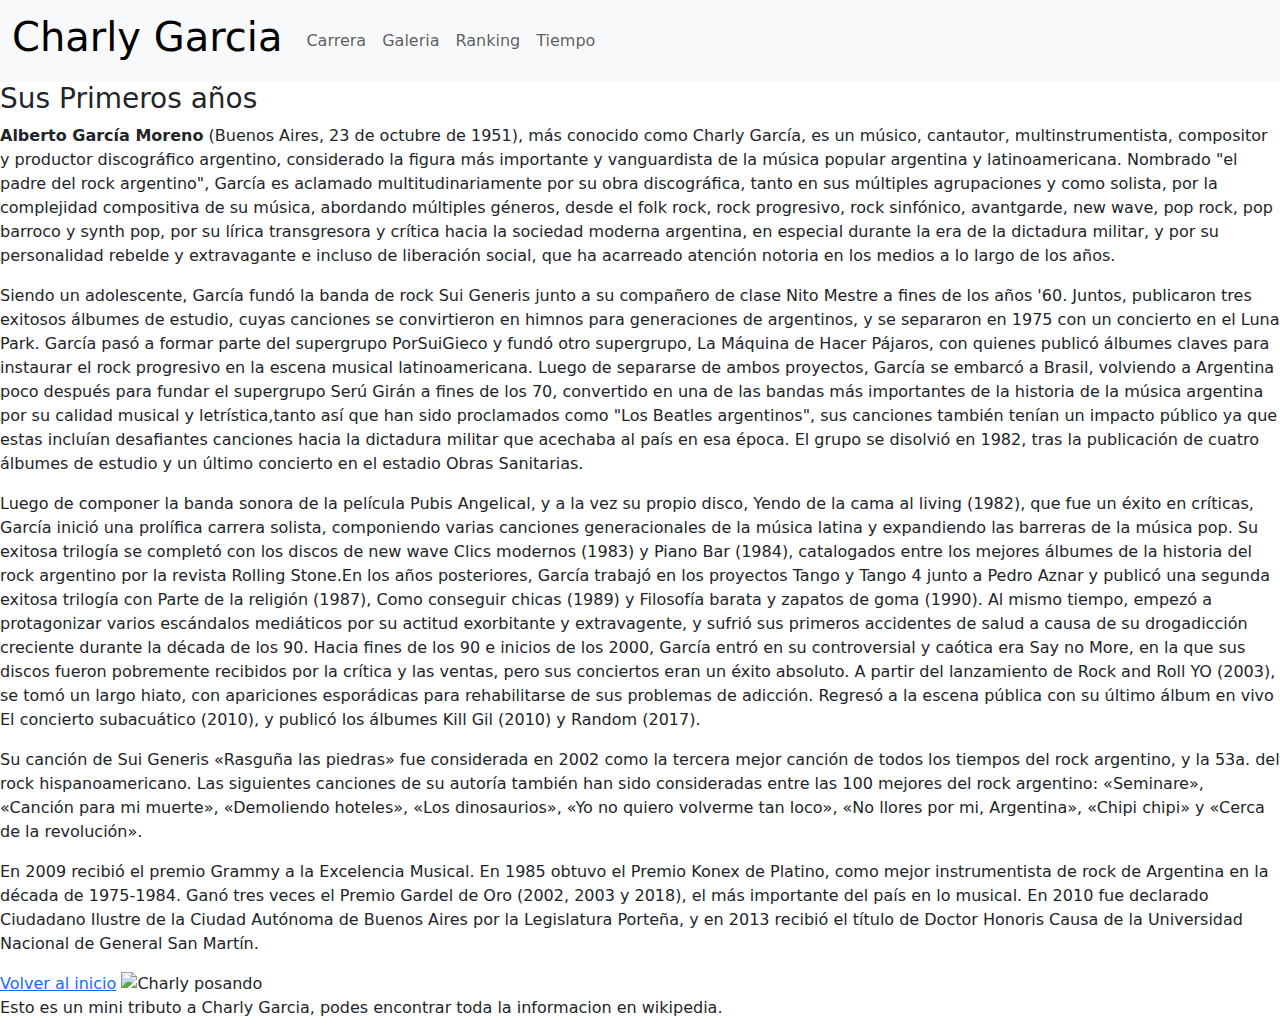
==== index.html @ 392cd08a "Proyecto en curso" ====
<!DOCTYPE html>
<html lang="en">

<head>
    <meta charset="UTF-8">
    <meta name="viewport" content="width=device-width, initial-scale=1.0">
    <meta http-equiv="X-UA-Compatible" content="IE-edge">
    <link rel="stylesheet" href="/preentregables/style/style.css">
    <link href="https://cdn.jsdelivr.net/npm/bootstrap@5.3.3/dist/css/bootstrap.min.css" rel="stylesheet"
        integrity="sha384-QWTKZyjpPEjISv5WaRU9OFeRpok6YctnYmDr5pNlyT2bRjXh0JMhjY6hW+ALEwIH" crossorigin="anonymous">
    <title>¿Idolo o que?</title>
</head>

<body>
    <header>
        <nav class="navbar navbar-expand-lg bg-body-tertiary">
            <div class="container-fluid">
                <a class="navbar-brand" href="/index.html"><h1>Charly Garcia</h1></a>
                <button class="navbar-toggler" type="button" data-bs-toggle="collapse"
                    data-bs-target="#navbarSupportedContent" aria-controls="navbarSupportedContent"
                    aria-expanded="false" aria-label="Toggle navigation">
                    <span class="navbar-toggler-icon"></span>
                </button>
                <div class="collapse navbar-collapse" id="navbarSupportedContent">
                    <ul class="navbar-nav me-auto mb-2 mb-lg-0">
                        <li class="nav-item">
                            <a class="nav-link" href="/Carrera.html">Carrera</a>
                        </li>
                        <li class="nav-item">
                            <a class="nav-link" href="/Galeria.html">Galeria</a>
                        </li>
                        <li class="nav-item">
                            <a class="nav-link" href="/Ranking.html">Ranking</a>
                        </li>
                        <li class="nav-item">
                            <a class="nav-link" href="/Tiempo.html">Tiempo</a>
                        </li>
                </div>
            </div>
        </nav>
    </header>
    <main>
        <section>
            <h3 id="Primeros">Sus Primeros años</h3>
            <p><strong>Alberto García Moreno</strong> (Buenos Aires, 23 de octubre de 1951), más conocido como Charly
                García, es
                un músico, cantautor,
                multinstrumentista, compositor y productor discográfico argentino, considerado la figura más importante
                y vanguardista de la música popular argentina y latinoamericana.
                ​ Nombrado "el padre del rock argentino", García es aclamado multitudinariamente por su obra
                discográfica, tanto en sus múltiples agrupaciones y como solista,
                por la complejidad compositiva de su música, abordando múltiples géneros, desde el folk rock, rock
                progresivo, rock sinfónico,
                avantgarde, new wave, pop rock, pop barroco y synth pop, por su lírica transgresora y crítica hacia la
                sociedad moderna argentina, en especial durante la era de la dictadura militar, y por su personalidad
                rebelde y extravagante e incluso de liberación social, que ha acarreado atención notoria en los medios a
                lo largo de los años.</p>
            <p>Siendo un adolescente, García fundó la banda de rock Sui Generis junto a su compañero de clase Nito
                Mestre a fines de los años '60. Juntos, publicaron tres exitosos álbumes de estudio, cuyas canciones se
                convirtieron en himnos para generaciones de argentinos, y se separaron en 1975 con un concierto en el
                Luna Park. García pasó a formar parte del supergrupo PorSuiGieco y fundó otro supergrupo, La Máquina de
                Hacer Pájaros, con quienes publicó álbumes claves para instaurar el rock progresivo en la escena musical
                latinoamericana. Luego de separarse de ambos proyectos, García se embarcó a Brasil, volviendo a
                Argentina poco después para fundar el supergrupo Serú Girán a fines de los 70, convertido en una de las
                bandas más importantes de la historia de la música argentina por su calidad musical y letrística,tanto
                así que han sido proclamados como "Los Beatles argentinos", sus canciones también tenían un impacto
                público ya que estas incluían desafiantes canciones hacia la dictadura militar que acechaba al país en
                esa época. El grupo se disolvió en 1982, tras la publicación de cuatro álbumes de estudio y un último
                concierto en el estadio Obras Sanitarias.</p>
            <p>Luego de componer la banda sonora de la película Pubis Angelical, y a la vez su propio disco, Yendo de la
                cama al living (1982), que fue un éxito en críticas, García inició una prolífica carrera solista,
                componiendo varias canciones generacionales de la música latina y expandiendo las barreras de la música
                pop. Su exitosa trilogía se completó con los discos de new wave Clics modernos (1983) y Piano Bar
                (1984), catalogados entre los mejores álbumes de la historia del rock argentino por la revista Rolling
                Stone.​En los años posteriores, García trabajó en los proyectos Tango y Tango 4 junto a Pedro Aznar y
                publicó una segunda exitosa trilogía con Parte de la religión (1987), Como conseguir chicas (1989) y
                Filosofía barata y zapatos de goma (1990). Al mismo tiempo, empezó a protagonizar varios escándalos
                mediáticos por su actitud exorbitante y extravagente, y sufrió sus primeros accidentes de salud a causa
                de su drogadicción creciente durante la década de los 90. Hacia fines de los 90 e inicios de los 2000,
                García entró en su controversial y caótica era Say no More, en la que sus discos fueron pobremente
                recibidos por la crítica y las ventas, pero sus conciertos eran un éxito absoluto. A partir del
                lanzamiento de Rock and Roll YO (2003), se tomó un largo hiato, con apariciones esporádicas para
                rehabilitarse de sus problemas de adicción. Regresó a la escena pública con su último álbum en vivo El
                concierto subacuático (2010), y publicó los álbumes Kill Gil (2010) y Random (2017).
            </p>
            <p>Su canción de Sui Generis «Rasguña las piedras» fue considerada en 2002 como la tercera mejor canción de
                todos los tiempos del rock argentino, y la 53a. del rock hispanoamericano. Las siguientes canciones de
                su autoría también han sido consideradas entre las 100 mejores del rock argentino: «Seminare», «Canción
                para mi muerte», «Demoliendo hoteles», «Los dinosaurios», «Yo no quiero volverme tan loco», «No llores
                por mi, Argentina», «Chipi chipi» y «Cerca de la revolución».
            </p>
            <p>En 2009 recibió el premio Grammy a la Excelencia Musical. En 1985 obtuvo el Premio Konex de Platino,
                como mejor instrumentista de rock de Argentina en la década de 1975-1984. Ganó tres veces el Premio
                Gardel de Oro (2002, 2003 y 2018), el más importante del país en lo musical. En 2010 fue declarado
                Ciudadano Ilustre de la Ciudad Autónoma de Buenos Aires por la Legislatura Porteña,​ y en 2013 recibió
                el título de Doctor Honoris Causa de la Universidad Nacional de General San Martín.
            </p>
            <a href="#Idolo">Volver al inicio</a>
            <img src="/preentregables/images/1.webp" alt="Charly posando">
        </section>
    </main>
    <footer>
        <p>Esto es un mini tributo a Charly Garcia, podes encontrar toda la informacion en wikipedia.</p>
    </footer>

</body>

</html>
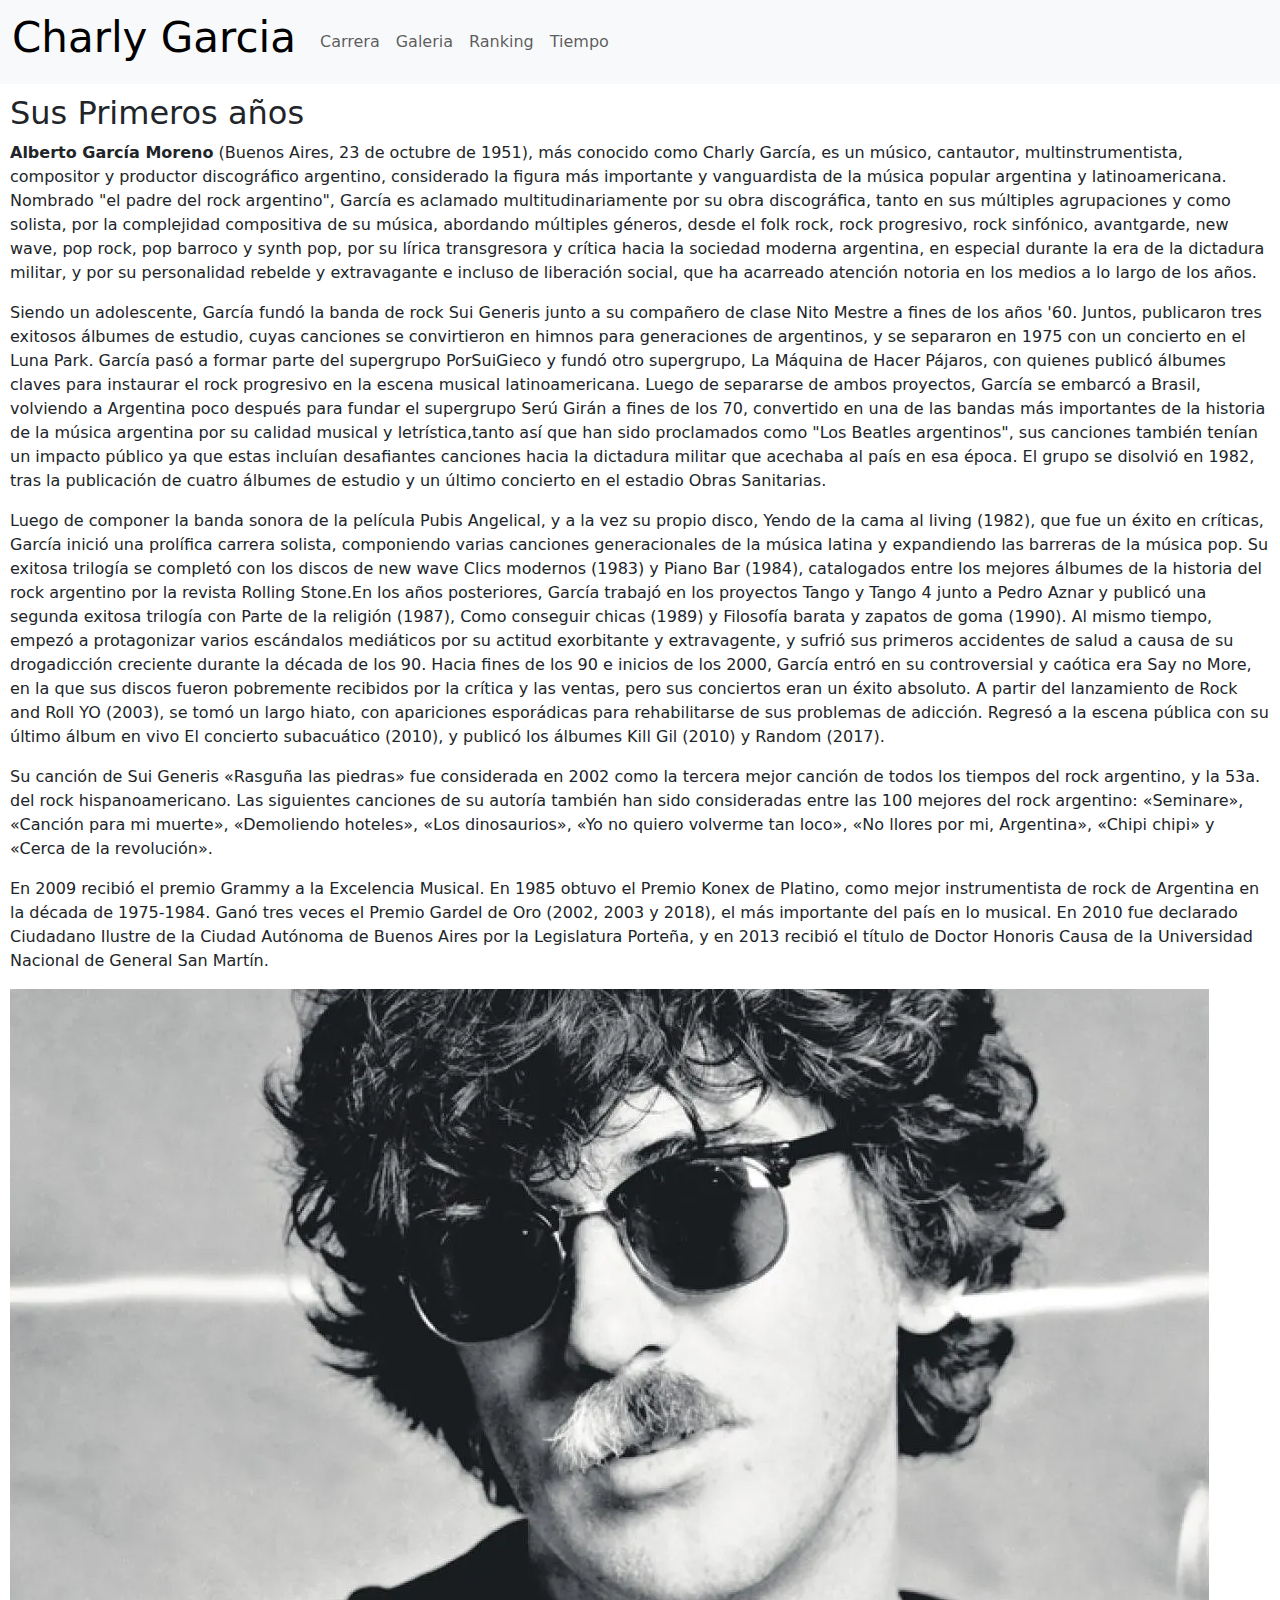
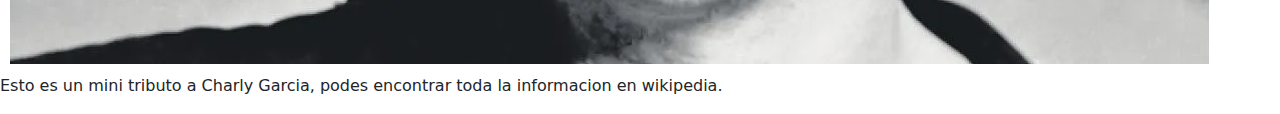
==== commit c86cc885: "se realizaron cambios para mejorar el codigo" ====
--- a/index.html
+++ b/index.html
@@ -5,7 +5,7 @@
     <meta charset="UTF-8">
     <meta name="viewport" content="width=device-width, initial-scale=1.0">
     <meta http-equiv="X-UA-Compatible" content="IE-edge">
-    <link rel="stylesheet" href="/preentregables/style/style.css">
+    <link rel="stylesheet" href="/style/style.css">
     <link href="https://cdn.jsdelivr.net/npm/bootstrap@5.3.3/dist/css/bootstrap.min.css" rel="stylesheet"
         integrity="sha384-QWTKZyjpPEjISv5WaRU9OFeRpok6YctnYmDr5pNlyT2bRjXh0JMhjY6hW+ALEwIH" crossorigin="anonymous">
     <title>¿Idolo o que?</title>
@@ -15,7 +15,9 @@
     <header>
         <nav class="navbar navbar-expand-lg bg-body-tertiary">
             <div class="container-fluid">
-                <a class="navbar-brand" href="/index.html"><h1>Charly Garcia</h1></a>
+                <a class="navbar-brand" href="/index.html">
+                    <h1 class="titulo">Charly Garcia</h1>
+                </a>
                 <button class="navbar-toggler" type="button" data-bs-toggle="collapse"
                     data-bs-target="#navbarSupportedContent" aria-controls="navbarSupportedContent"
                     aria-expanded="false" aria-label="Toggle navigation">
@@ -39,9 +41,9 @@
             </div>
         </nav>
     </header>
-    <main>
+    <main class="main">
         <section>
-            <h3 id="Primeros">Sus Primeros años</h3>
+            <h2 id="Primeros">Sus Primeros años</h2>
             <p><strong>Alberto García Moreno</strong> (Buenos Aires, 23 de octubre de 1951), más conocido como Charly
                 García, es
                 un músico, cantautor,
@@ -95,8 +97,7 @@
                 Ciudadano Ilustre de la Ciudad Autónoma de Buenos Aires por la Legislatura Porteña,​ y en 2013 recibió
                 el título de Doctor Honoris Causa de la Universidad Nacional de General San Martín.
             </p>
-            <a href="#Idolo">Volver al inicio</a>
-            <img src="/preentregables/images/1.webp" alt="Charly posando">
+            <img src="/images/1.webp" alt="Charly posando">
         </section>
     </main>
     <footer>
--- a/style/style.css
+++ b/style/style.css
@@ -0,0 +1,19 @@
+.titulo {
+    font-size: 42px;
+    text-decoration: none;
+}
+.footer {
+    gap: 10px;
+}
+
+.main {
+    padding: 10px;
+}
+
+.images {
+    display: grid;
+    grid-template-columns: repeat(2, 1fr);
+    grid-template-rows:repeat(4, 25vh);
+    gap: 2px;
+    object-fit: contain;
+}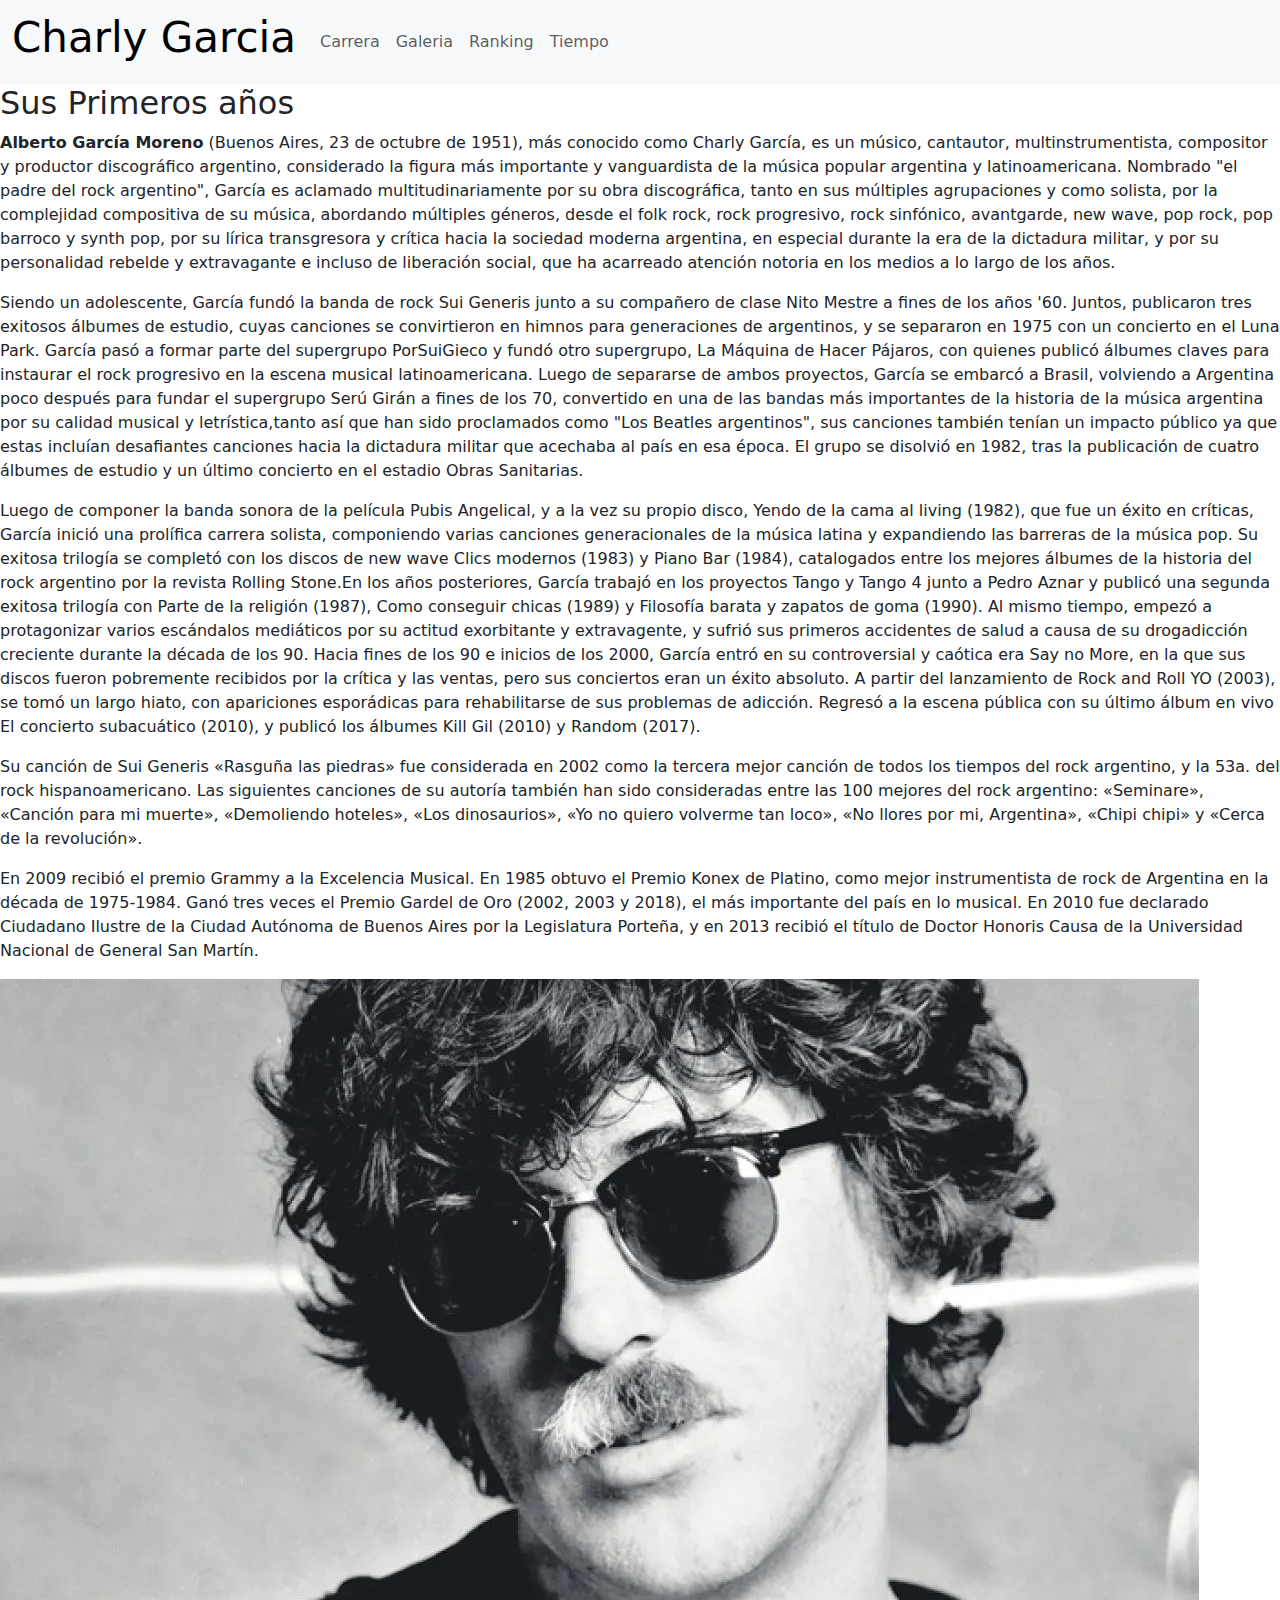
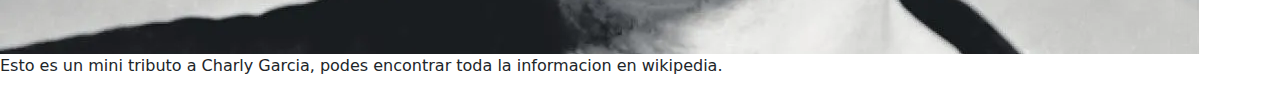
==== commit 71c26b8c: "Add files via upload" ====
--- a/index.html
+++ b/index.html
@@ -1,109 +1,153 @@
-<!DOCTYPE html>
-<html lang="en">
-
-<head>
-    <meta charset="UTF-8">
-    <meta name="viewport" content="width=device-width, initial-scale=1.0">
-    <meta http-equiv="X-UA-Compatible" content="IE-edge">
-    <link rel="stylesheet" href="/style/style.css">
-    <link href="https://cdn.jsdelivr.net/npm/bootstrap@5.3.3/dist/css/bootstrap.min.css" rel="stylesheet"
-        integrity="sha384-QWTKZyjpPEjISv5WaRU9OFeRpok6YctnYmDr5pNlyT2bRjXh0JMhjY6hW+ALEwIH" crossorigin="anonymous">
-    <title>¿Idolo o que?</title>
-</head>
-
-<body>
-    <header>
-        <nav class="navbar navbar-expand-lg bg-body-tertiary">
-            <div class="container-fluid">
-                <a class="navbar-brand" href="/index.html">
-                    <h1 class="titulo">Charly Garcia</h1>
-                </a>
-                <button class="navbar-toggler" type="button" data-bs-toggle="collapse"
-                    data-bs-target="#navbarSupportedContent" aria-controls="navbarSupportedContent"
-                    aria-expanded="false" aria-label="Toggle navigation">
-                    <span class="navbar-toggler-icon"></span>
-                </button>
-                <div class="collapse navbar-collapse" id="navbarSupportedContent">
-                    <ul class="navbar-nav me-auto mb-2 mb-lg-0">
-                        <li class="nav-item">
-                            <a class="nav-link" href="/Carrera.html">Carrera</a>
-                        </li>
-                        <li class="nav-item">
-                            <a class="nav-link" href="/Galeria.html">Galeria</a>
-                        </li>
-                        <li class="nav-item">
-                            <a class="nav-link" href="/Ranking.html">Ranking</a>
-                        </li>
-                        <li class="nav-item">
-                            <a class="nav-link" href="/Tiempo.html">Tiempo</a>
-                        </li>
-                </div>
-            </div>
-        </nav>
-    </header>
-    <main class="main">
-        <section>
-            <h2 id="Primeros">Sus Primeros años</h2>
-            <p><strong>Alberto García Moreno</strong> (Buenos Aires, 23 de octubre de 1951), más conocido como Charly
-                García, es
-                un músico, cantautor,
-                multinstrumentista, compositor y productor discográfico argentino, considerado la figura más importante
-                y vanguardista de la música popular argentina y latinoamericana.
-                ​ Nombrado "el padre del rock argentino", García es aclamado multitudinariamente por su obra
-                discográfica, tanto en sus múltiples agrupaciones y como solista,
-                por la complejidad compositiva de su música, abordando múltiples géneros, desde el folk rock, rock
-                progresivo, rock sinfónico,
-                avantgarde, new wave, pop rock, pop barroco y synth pop, por su lírica transgresora y crítica hacia la
-                sociedad moderna argentina, en especial durante la era de la dictadura militar, y por su personalidad
-                rebelde y extravagante e incluso de liberación social, que ha acarreado atención notoria en los medios a
-                lo largo de los años.</p>
-            <p>Siendo un adolescente, García fundó la banda de rock Sui Generis junto a su compañero de clase Nito
-                Mestre a fines de los años '60. Juntos, publicaron tres exitosos álbumes de estudio, cuyas canciones se
-                convirtieron en himnos para generaciones de argentinos, y se separaron en 1975 con un concierto en el
-                Luna Park. García pasó a formar parte del supergrupo PorSuiGieco y fundó otro supergrupo, La Máquina de
-                Hacer Pájaros, con quienes publicó álbumes claves para instaurar el rock progresivo en la escena musical
-                latinoamericana. Luego de separarse de ambos proyectos, García se embarcó a Brasil, volviendo a
-                Argentina poco después para fundar el supergrupo Serú Girán a fines de los 70, convertido en una de las
-                bandas más importantes de la historia de la música argentina por su calidad musical y letrística,tanto
-                así que han sido proclamados como "Los Beatles argentinos", sus canciones también tenían un impacto
-                público ya que estas incluían desafiantes canciones hacia la dictadura militar que acechaba al país en
-                esa época. El grupo se disolvió en 1982, tras la publicación de cuatro álbumes de estudio y un último
-                concierto en el estadio Obras Sanitarias.</p>
-            <p>Luego de componer la banda sonora de la película Pubis Angelical, y a la vez su propio disco, Yendo de la
-                cama al living (1982), que fue un éxito en críticas, García inició una prolífica carrera solista,
-                componiendo varias canciones generacionales de la música latina y expandiendo las barreras de la música
-                pop. Su exitosa trilogía se completó con los discos de new wave Clics modernos (1983) y Piano Bar
-                (1984), catalogados entre los mejores álbumes de la historia del rock argentino por la revista Rolling
-                Stone.​En los años posteriores, García trabajó en los proyectos Tango y Tango 4 junto a Pedro Aznar y
-                publicó una segunda exitosa trilogía con Parte de la religión (1987), Como conseguir chicas (1989) y
-                Filosofía barata y zapatos de goma (1990). Al mismo tiempo, empezó a protagonizar varios escándalos
-                mediáticos por su actitud exorbitante y extravagente, y sufrió sus primeros accidentes de salud a causa
-                de su drogadicción creciente durante la década de los 90. Hacia fines de los 90 e inicios de los 2000,
-                García entró en su controversial y caótica era Say no More, en la que sus discos fueron pobremente
-                recibidos por la crítica y las ventas, pero sus conciertos eran un éxito absoluto. A partir del
-                lanzamiento de Rock and Roll YO (2003), se tomó un largo hiato, con apariciones esporádicas para
-                rehabilitarse de sus problemas de adicción. Regresó a la escena pública con su último álbum en vivo El
-                concierto subacuático (2010), y publicó los álbumes Kill Gil (2010) y Random (2017).
-            </p>
-            <p>Su canción de Sui Generis «Rasguña las piedras» fue considerada en 2002 como la tercera mejor canción de
-                todos los tiempos del rock argentino, y la 53a. del rock hispanoamericano. Las siguientes canciones de
-                su autoría también han sido consideradas entre las 100 mejores del rock argentino: «Seminare», «Canción
-                para mi muerte», «Demoliendo hoteles», «Los dinosaurios», «Yo no quiero volverme tan loco», «No llores
-                por mi, Argentina», «Chipi chipi» y «Cerca de la revolución».
-            </p>
-            <p>En 2009 recibió el premio Grammy a la Excelencia Musical. En 1985 obtuvo el Premio Konex de Platino,
-                como mejor instrumentista de rock de Argentina en la década de 1975-1984. Ganó tres veces el Premio
-                Gardel de Oro (2002, 2003 y 2018), el más importante del país en lo musical. En 2010 fue declarado
-                Ciudadano Ilustre de la Ciudad Autónoma de Buenos Aires por la Legislatura Porteña,​ y en 2013 recibió
-                el título de Doctor Honoris Causa de la Universidad Nacional de General San Martín.
-            </p>
-            <img src="/images/1.webp" alt="Charly posando">
-        </section>
-    </main>
-    <footer>
-        <p>Esto es un mini tributo a Charly Garcia, podes encontrar toda la informacion en wikipedia.</p>
-    </footer>
-
-</body>
-
+<!DOCTYPE html>
+<html lang="en">
+
+<head>
+    <meta charset="UTF-8">
+    <meta name="viewport" content="width=device-width, initial-scale=1.0">
+    <meta http-equiv="X-UA-Compatible" content="IE-edge">
+    <link href="https://cdn.jsdelivr.net/npm/bootstrap@5.3.3/dist/css/bootstrap.min.css" rel="stylesheet"
+        integrity="sha384-QWTKZyjpPEjISv5WaRU9OFeRpok6YctnYmDr5pNlyT2bRjXh0JMhjY6hW+ALEwIH" crossorigin="anonymous">
+    <link rel="stylesheet" href="/style/style.css">
+    <title>¿Idolo o que?</title>
+</head>
+
+<body>
+    <header>
+        <nav id="nav" class="navbar navbar-expand-lg bg-body-tertiary">
+            <div class="container-fluid">
+                <a class="navbar-brand" href="/index.html">
+                    <h1 class="titulo">Charly Garcia</h1>
+                </a>
+                <button class="navbar-toggler" type="button" data-bs-toggle="collapse"
+                    data-bs-target="#navbarSupportedContent" aria-controls="navbarSupportedContent"
+                    aria-expanded="false" aria-label="Toggle navigation">
+                    <span class="navbar-toggler-icon"></span>
+                </button>
+                <div class="collapse navbar-collapse" id="navbarSupportedContent">
+                    <ul class="navbar-nav me-auto mb-2 mb-lg-0">
+                        <li class="nav-item">
+                            <a class="nav-link" href="/html/Carrera.html">Carrera</a>
+                        </li>
+                        <li class="nav-item">
+                            <a class="nav-link" href="/html/Galeria.html">Galeria</a>
+                        </li>
+                        <li class="nav-item">
+                            <a class="nav-link" href="/html/Ranking.html">Ranking</a>
+                        </li>
+                        <li class="nav-item">
+                            <a class="nav-link" href="/html/Tiempo.html">Tiempo</a>
+                        </li>
+                </div>
+            </div>
+        </nav>
+    </header>
+    <main>
+        <section>
+            <div>
+                <article>
+                    <h2 id="Primeros">Sus Primeros años</h2>
+                    <p><strong>Alberto García Moreno</strong> (Buenos Aires, 23 de octubre de 1951), más conocido como
+                        Charly
+                        García, es
+                        un músico, cantautor,
+                        multinstrumentista, compositor y productor discográfico argentino, considerado la figura más
+                        importante
+                        y vanguardista de la música popular argentina y latinoamericana.
+                        ​ Nombrado "el padre del rock argentino", García es aclamado multitudinariamente por su obra
+                        discográfica, tanto en sus múltiples agrupaciones y como solista,
+                        por la complejidad compositiva de su música, abordando múltiples géneros, desde el folk rock,
+                        rock
+                        progresivo, rock sinfónico,
+                        avantgarde, new wave, pop rock, pop barroco y synth pop, por su lírica transgresora y crítica
+                        hacia la
+                        sociedad moderna argentina, en especial durante la era de la dictadura militar, y por su
+                        personalidad
+                        rebelde y extravagante e incluso de liberación social, que ha acarreado atención notoria en los
+                        medios a
+                        lo largo de los años.
+                    </p>
+                    <p>Siendo un adolescente, García fundó la banda de rock Sui Generis junto a su compañero de clase
+                        Nito
+                        Mestre a fines de los años '60. Juntos, publicaron tres exitosos álbumes de estudio, cuyas
+                        canciones se
+                        convirtieron en himnos para generaciones de argentinos, y se separaron en 1975 con un concierto
+                        en el
+                        Luna Park. García pasó a formar parte del supergrupo PorSuiGieco y fundó otro supergrupo, La
+                        Máquina de
+                        Hacer Pájaros, con quienes publicó álbumes claves para instaurar el rock progresivo en la escena
+                        musical
+                        latinoamericana. Luego de separarse de ambos proyectos, García se embarcó a Brasil, volviendo a
+                        Argentina poco después para fundar el supergrupo Serú Girán a fines de los 70, convertido en una
+                        de las
+                        bandas más importantes de la historia de la música argentina por su calidad musical y
+                        letrística,tanto
+                        así que han sido proclamados como "Los Beatles argentinos", sus canciones también tenían un
+                        impacto
+                        público ya que estas incluían desafiantes canciones hacia la dictadura militar que acechaba al
+                        país en
+                        esa época. El grupo se disolvió en 1982, tras la publicación de cuatro álbumes de estudio y un
+                        último
+                        concierto en el estadio Obras Sanitarias.
+                    </p>
+                    <p>Luego de componer la banda sonora de la película Pubis Angelical, y a la vez su propio disco,
+                        Yendo de la
+                        cama al living (1982), que fue un éxito en críticas, García inició una prolífica carrera
+                        solista,
+                        componiendo varias canciones generacionales de la música latina y expandiendo las barreras de la
+                        música
+                        pop. Su exitosa trilogía se completó con los discos de new wave Clics modernos (1983) y Piano
+                        Bar
+                        (1984), catalogados entre los mejores álbumes de la historia del rock argentino por la revista
+                        Rolling
+                        Stone.​En los años posteriores, García trabajó en los proyectos Tango y Tango 4 junto a Pedro
+                        Aznar y
+                        publicó una segunda exitosa trilogía con Parte de la religión (1987), Como conseguir chicas
+                        (1989) y
+                        Filosofía barata y zapatos de goma (1990). Al mismo tiempo, empezó a protagonizar varios
+                        escándalos
+                        mediáticos por su actitud exorbitante y extravagente, y sufrió sus primeros accidentes de salud
+                        a causa
+                        de su drogadicción creciente durante la década de los 90. Hacia fines de los 90 e inicios de los
+                        2000,
+                        García entró en su controversial y caótica era Say no More, en la que sus discos fueron
+                        pobremente
+                        recibidos por la crítica y las ventas, pero sus conciertos eran un éxito absoluto. A partir del
+                        lanzamiento de Rock and Roll YO (2003), se tomó un largo hiato, con apariciones esporádicas para
+                        rehabilitarse de sus problemas de adicción. Regresó a la escena pública con su último álbum en
+                        vivo El
+                        concierto subacuático (2010), y publicó los álbumes Kill Gil (2010) y Random (2017).
+                    </p>
+                    <p>Su canción de Sui Generis «Rasguña las piedras» fue considerada en 2002 como la tercera mejor
+                        canción de
+                        todos los tiempos del rock argentino, y la 53a. del rock hispanoamericano. Las siguientes
+                        canciones de
+                        su autoría también han sido consideradas entre las 100 mejores del rock argentino: «Seminare»,
+                        «Canción
+                        para mi muerte», «Demoliendo hoteles», «Los dinosaurios», «Yo no quiero volverme tan loco», «No
+                        llores
+                        por mi, Argentina», «Chipi chipi» y «Cerca de la revolución».
+                    </p>
+                    <p>En 2009 recibió el premio Grammy a la Excelencia Musical. En 1985 obtuvo el Premio Konex de
+                        Platino,
+                        como mejor instrumentista de rock de Argentina en la década de 1975-1984. Ganó tres veces el
+                        Premio
+                        Gardel de Oro (2002, 2003 y 2018), el más importante del país en lo musical. En 2010 fue
+                        declarado
+                        Ciudadano Ilustre de la Ciudad Autónoma de Buenos Aires por la Legislatura Porteña,​ y en 2013
+                        recibió
+                        el título de Doctor Honoris Causa de la Universidad Nacional de General San Martín.
+                    </p>
+                    <img src="./images/1.webp" alt="Charly posando">
+                </article>
+            </div>
+        </section>
+    </main>
+    <footer>
+        <p>Esto es un mini tributo a Charly Garcia, podes encontrar toda la informacion en wikipedia.</p>
+    </footer>
+    <script src="https://cdn.jsdelivr.net/npm/bootstrap@5.3.3/dist/js/bootstrap.min.js"
+        integrity="sha384-0pUGZvbkm6XF6gxjEnlmuGrJXVbNuzT9qBBavbLwCsOGabYfZo0T0to5eqruptLy"
+        crossorigin="anonymous"></script>
+</body>
+
 </html>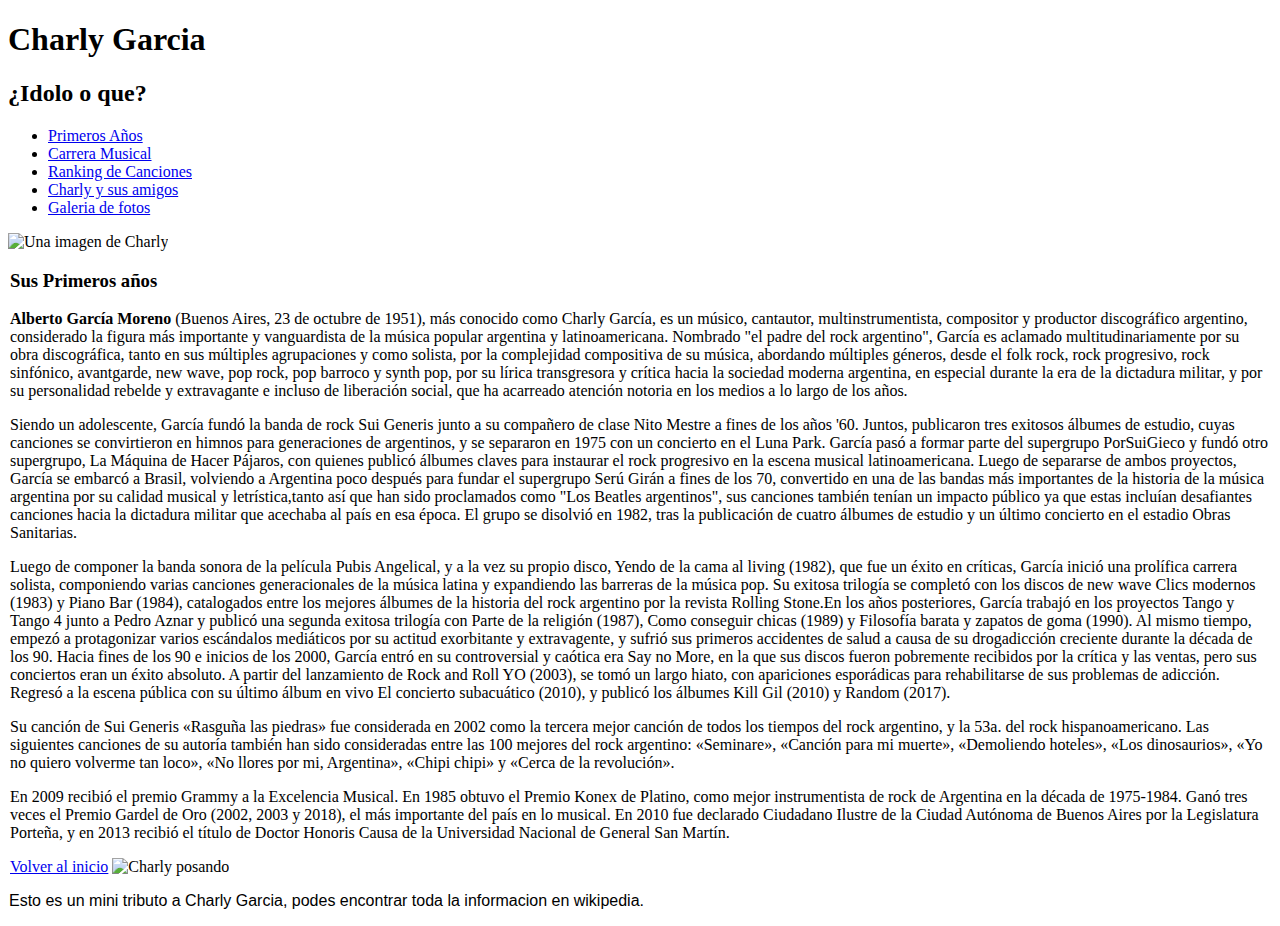
==== commit b6fbd436: "Add files via upload" ====
--- a/index.html
+++ b/index.html
@@ -5,149 +5,89 @@
     <meta charset="UTF-8">
     <meta name="viewport" content="width=device-width, initial-scale=1.0">
     <meta http-equiv="X-UA-Compatible" content="IE-edge">
-    <link href="https://cdn.jsdelivr.net/npm/bootstrap@5.3.3/dist/css/bootstrap.min.css" rel="stylesheet"
-        integrity="sha384-QWTKZyjpPEjISv5WaRU9OFeRpok6YctnYmDr5pNlyT2bRjXh0JMhjY6hW+ALEwIH" crossorigin="anonymous">
-    <link rel="stylesheet" href="/style/style.css">
+    <link rel="stylesheet" href="style.css">
     <title>¿Idolo o que?</title>
 </head>
 
 <body>
     <header>
-        <nav id="nav" class="navbar navbar-expand-lg bg-body-tertiary">
-            <div class="container-fluid">
-                <a class="navbar-brand" href="/index.html">
-                    <h1 class="titulo">Charly Garcia</h1>
-                </a>
-                <button class="navbar-toggler" type="button" data-bs-toggle="collapse"
-                    data-bs-target="#navbarSupportedContent" aria-controls="navbarSupportedContent"
-                    aria-expanded="false" aria-label="Toggle navigation">
-                    <span class="navbar-toggler-icon"></span>
-                </button>
-                <div class="collapse navbar-collapse" id="navbarSupportedContent">
-                    <ul class="navbar-nav me-auto mb-2 mb-lg-0">
-                        <li class="nav-item">
-                            <a class="nav-link" href="/html/Carrera.html">Carrera</a>
-                        </li>
-                        <li class="nav-item">
-                            <a class="nav-link" href="/html/Galeria.html">Galeria</a>
-                        </li>
-                        <li class="nav-item">
-                            <a class="nav-link" href="/html/Ranking.html">Ranking</a>
-                        </li>
-                        <li class="nav-item">
-                            <a class="nav-link" href="/html/Tiempo.html">Tiempo</a>
-                        </li>
-                </div>
-            </div>
+        <h1>Charly Garcia</h1>
+        <h2 id="Idolo">¿Idolo o que?</h2>
+        <nav>
+            <ul>
+                <li><a href="#Primeros">Primeros Años</a></li>
+                <li><a href="Carrera.html">Carrera Musical</a></li>
+                <li><a href="Ranking.html">Ranking de Canciones</a></li>
+                <li><a href="Tiempo.html">Charly y sus amigos</a></li>
+                <li><a href="Galeria.html">Galeria de fotos</a></li>
+            </ul>
         </nav>
+        <img src="/preentregables/images/2.jpg" alt="Una imagen de Charly">
     </header>
     <main>
         <section>
-            <div>
-                <article>
-                    <h2 id="Primeros">Sus Primeros años</h2>
-                    <p><strong>Alberto García Moreno</strong> (Buenos Aires, 23 de octubre de 1951), más conocido como
-                        Charly
-                        García, es
-                        un músico, cantautor,
-                        multinstrumentista, compositor y productor discográfico argentino, considerado la figura más
-                        importante
-                        y vanguardista de la música popular argentina y latinoamericana.
-                        ​ Nombrado "el padre del rock argentino", García es aclamado multitudinariamente por su obra
-                        discográfica, tanto en sus múltiples agrupaciones y como solista,
-                        por la complejidad compositiva de su música, abordando múltiples géneros, desde el folk rock,
-                        rock
-                        progresivo, rock sinfónico,
-                        avantgarde, new wave, pop rock, pop barroco y synth pop, por su lírica transgresora y crítica
-                        hacia la
-                        sociedad moderna argentina, en especial durante la era de la dictadura militar, y por su
-                        personalidad
-                        rebelde y extravagante e incluso de liberación social, que ha acarreado atención notoria en los
-                        medios a
-                        lo largo de los años.
-                    </p>
-                    <p>Siendo un adolescente, García fundó la banda de rock Sui Generis junto a su compañero de clase
-                        Nito
-                        Mestre a fines de los años '60. Juntos, publicaron tres exitosos álbumes de estudio, cuyas
-                        canciones se
-                        convirtieron en himnos para generaciones de argentinos, y se separaron en 1975 con un concierto
-                        en el
-                        Luna Park. García pasó a formar parte del supergrupo PorSuiGieco y fundó otro supergrupo, La
-                        Máquina de
-                        Hacer Pájaros, con quienes publicó álbumes claves para instaurar el rock progresivo en la escena
-                        musical
-                        latinoamericana. Luego de separarse de ambos proyectos, García se embarcó a Brasil, volviendo a
-                        Argentina poco después para fundar el supergrupo Serú Girán a fines de los 70, convertido en una
-                        de las
-                        bandas más importantes de la historia de la música argentina por su calidad musical y
-                        letrística,tanto
-                        así que han sido proclamados como "Los Beatles argentinos", sus canciones también tenían un
-                        impacto
-                        público ya que estas incluían desafiantes canciones hacia la dictadura militar que acechaba al
-                        país en
-                        esa época. El grupo se disolvió en 1982, tras la publicación de cuatro álbumes de estudio y un
-                        último
-                        concierto en el estadio Obras Sanitarias.
-                    </p>
-                    <p>Luego de componer la banda sonora de la película Pubis Angelical, y a la vez su propio disco,
-                        Yendo de la
-                        cama al living (1982), que fue un éxito en críticas, García inició una prolífica carrera
-                        solista,
-                        componiendo varias canciones generacionales de la música latina y expandiendo las barreras de la
-                        música
-                        pop. Su exitosa trilogía se completó con los discos de new wave Clics modernos (1983) y Piano
-                        Bar
-                        (1984), catalogados entre los mejores álbumes de la historia del rock argentino por la revista
-                        Rolling
-                        Stone.​En los años posteriores, García trabajó en los proyectos Tango y Tango 4 junto a Pedro
-                        Aznar y
-                        publicó una segunda exitosa trilogía con Parte de la religión (1987), Como conseguir chicas
-                        (1989) y
-                        Filosofía barata y zapatos de goma (1990). Al mismo tiempo, empezó a protagonizar varios
-                        escándalos
-                        mediáticos por su actitud exorbitante y extravagente, y sufrió sus primeros accidentes de salud
-                        a causa
-                        de su drogadicción creciente durante la década de los 90. Hacia fines de los 90 e inicios de los
-                        2000,
-                        García entró en su controversial y caótica era Say no More, en la que sus discos fueron
-                        pobremente
-                        recibidos por la crítica y las ventas, pero sus conciertos eran un éxito absoluto. A partir del
-                        lanzamiento de Rock and Roll YO (2003), se tomó un largo hiato, con apariciones esporádicas para
-                        rehabilitarse de sus problemas de adicción. Regresó a la escena pública con su último álbum en
-                        vivo El
-                        concierto subacuático (2010), y publicó los álbumes Kill Gil (2010) y Random (2017).
-                    </p>
-                    <p>Su canción de Sui Generis «Rasguña las piedras» fue considerada en 2002 como la tercera mejor
-                        canción de
-                        todos los tiempos del rock argentino, y la 53a. del rock hispanoamericano. Las siguientes
-                        canciones de
-                        su autoría también han sido consideradas entre las 100 mejores del rock argentino: «Seminare»,
-                        «Canción
-                        para mi muerte», «Demoliendo hoteles», «Los dinosaurios», «Yo no quiero volverme tan loco», «No
-                        llores
-                        por mi, Argentina», «Chipi chipi» y «Cerca de la revolución».
-                    </p>
-                    <p>En 2009 recibió el premio Grammy a la Excelencia Musical. En 1985 obtuvo el Premio Konex de
-                        Platino,
-                        como mejor instrumentista de rock de Argentina en la década de 1975-1984. Ganó tres veces el
-                        Premio
-                        Gardel de Oro (2002, 2003 y 2018), el más importante del país en lo musical. En 2010 fue
-                        declarado
-                        Ciudadano Ilustre de la Ciudad Autónoma de Buenos Aires por la Legislatura Porteña,​ y en 2013
-                        recibió
-                        el título de Doctor Honoris Causa de la Universidad Nacional de General San Martín.
-                    </p>
-                    <img src="./images/1.webp" alt="Charly posando">
-                </article>
-            </div>
+            <h3 id="Primeros">Sus Primeros años</h3>
+            <p><strong>Alberto García Moreno</strong> (Buenos Aires, 23 de octubre de 1951), más conocido como Charly
+                García, es
+                un músico, cantautor,
+                multinstrumentista, compositor y productor discográfico argentino, considerado la figura más importante
+                y vanguardista de la música popular argentina y latinoamericana.
+                ​ Nombrado "el padre del rock argentino", García es aclamado multitudinariamente por su obra
+                discográfica, tanto en sus múltiples agrupaciones y como solista,
+                por la complejidad compositiva de su música, abordando múltiples géneros, desde el folk rock, rock
+                progresivo, rock sinfónico,
+                avantgarde, new wave, pop rock, pop barroco y synth pop, por su lírica transgresora y crítica hacia la
+                sociedad moderna argentina, en especial durante la era de la dictadura militar, y por su personalidad
+                rebelde y extravagante e incluso de liberación social, que ha acarreado atención notoria en los medios a
+                lo largo de los años.</p>
+            <p>Siendo un adolescente, García fundó la banda de rock Sui Generis junto a su compañero de clase Nito
+                Mestre a fines de los años '60. Juntos, publicaron tres exitosos álbumes de estudio, cuyas canciones se
+                convirtieron en himnos para generaciones de argentinos, y se separaron en 1975 con un concierto en el
+                Luna Park. García pasó a formar parte del supergrupo PorSuiGieco y fundó otro supergrupo, La Máquina de
+                Hacer Pájaros, con quienes publicó álbumes claves para instaurar el rock progresivo en la escena musical
+                latinoamericana. Luego de separarse de ambos proyectos, García se embarcó a Brasil, volviendo a
+                Argentina poco después para fundar el supergrupo Serú Girán a fines de los 70, convertido en una de las
+                bandas más importantes de la historia de la música argentina por su calidad musical y letrística,tanto
+                así que han sido proclamados como "Los Beatles argentinos", sus canciones también tenían un impacto
+                público ya que estas incluían desafiantes canciones hacia la dictadura militar que acechaba al país en
+                esa época. El grupo se disolvió en 1982, tras la publicación de cuatro álbumes de estudio y un último
+                concierto en el estadio Obras Sanitarias.</p>
+            <p>Luego de componer la banda sonora de la película Pubis Angelical, y a la vez su propio disco, Yendo de la
+                cama al living (1982), que fue un éxito en críticas, García inició una prolífica carrera solista,
+                componiendo varias canciones generacionales de la música latina y expandiendo las barreras de la música
+                pop. Su exitosa trilogía se completó con los discos de new wave Clics modernos (1983) y Piano Bar
+                (1984), catalogados entre los mejores álbumes de la historia del rock argentino por la revista Rolling
+                Stone.​En los años posteriores, García trabajó en los proyectos Tango y Tango 4 junto a Pedro Aznar y
+                publicó una segunda exitosa trilogía con Parte de la religión (1987), Como conseguir chicas (1989) y
+                Filosofía barata y zapatos de goma (1990). Al mismo tiempo, empezó a protagonizar varios escándalos
+                mediáticos por su actitud exorbitante y extravagente, y sufrió sus primeros accidentes de salud a causa
+                de su drogadicción creciente durante la década de los 90. Hacia fines de los 90 e inicios de los 2000,
+                García entró en su controversial y caótica era Say no More, en la que sus discos fueron pobremente
+                recibidos por la crítica y las ventas, pero sus conciertos eran un éxito absoluto. A partir del
+                lanzamiento de Rock and Roll YO (2003), se tomó un largo hiato, con apariciones esporádicas para
+                rehabilitarse de sus problemas de adicción. Regresó a la escena pública con su último álbum en vivo El
+                concierto subacuático (2010), y publicó los álbumes Kill Gil (2010) y Random (2017).
+            </p>
+            <p>Su canción de Sui Generis «Rasguña las piedras» fue considerada en 2002 como la tercera mejor canción de
+                todos los tiempos del rock argentino, y la 53a. del rock hispanoamericano. Las siguientes canciones de
+                su autoría también han sido consideradas entre las 100 mejores del rock argentino: «Seminare», «Canción
+                para mi muerte», «Demoliendo hoteles», «Los dinosaurios», «Yo no quiero volverme tan loco», «No llores
+                por mi, Argentina», «Chipi chipi» y «Cerca de la revolución».
+            </p>
+            <p>En 2009 recibió el premio Grammy a la Excelencia Musical. En 1985 obtuvo el Premio Konex de Platino,
+                como mejor instrumentista de rock de Argentina en la década de 1975-1984. Ganó tres veces el Premio
+                Gardel de Oro (2002, 2003 y 2018), el más importante del país en lo musical. En 2010 fue declarado
+                Ciudadano Ilustre de la Ciudad Autónoma de Buenos Aires por la Legislatura Porteña,​ y en 2013 recibió
+                el título de Doctor Honoris Causa de la Universidad Nacional de General San Martín.
+            </p>
+            <a href="#Idolo">Volver al inicio</a>
+            <img src="/preentregables/images/1.webp" alt="Charly posando">
         </section>
     </main>
     <footer>
         <p>Esto es un mini tributo a Charly Garcia, podes encontrar toda la informacion en wikipedia.</p>
     </footer>
-    <script src="https://cdn.jsdelivr.net/npm/bootstrap@5.3.3/dist/js/bootstrap.min.js"
-        integrity="sha384-0pUGZvbkm6XF6gxjEnlmuGrJXVbNuzT9qBBavbLwCsOGabYfZo0T0to5eqruptLy"
-        crossorigin="anonymous"></script>
+
 </body>
 
 </html>--- a/style.css
+++ b/style.css
@@ -0,0 +1,57 @@
+.galeria {
+    padding: 2rem;
+}
+.galeria h2 {
+    text-align: center;
+    margin-bottom: 1rem;
+}
+.img {
+    font-size: 100%;
+}
+
+footer {
+    font-family: fantasy;
+    margin: 5px;
+}
+
+main {
+    font-family: Georgia, 'Times New Roman', Times, serif;
+    margin: 5px;
+}
+
+@media (max-width: 1199px) {
+    main {
+        margin: 2px;
+    }
+    footer {
+        font-family: monospace;
+        margin: 2px;
+    }
+    .galeria {
+        display: grid;
+        font-size: 100%;
+    }
+    galeria-h2 {
+        text-align: center;
+        margin: 1rem;
+    }
+    wrapper-galeria {
+        width: 100%;
+        aspect-ratio: 16/9;
+    }
+}
+
+@media (min-width: 768px) {
+    main {
+        margin: 2px;
+    }
+    footer {
+        margin: 1px;
+        font-family: sans-serif;
+    }
+    wrapper-galeria{
+        display: grid;
+        grid-template-columns: repeat(2, 1fr);
+        grid-template-rows: repeat(4, 25vh);
+    }
+}